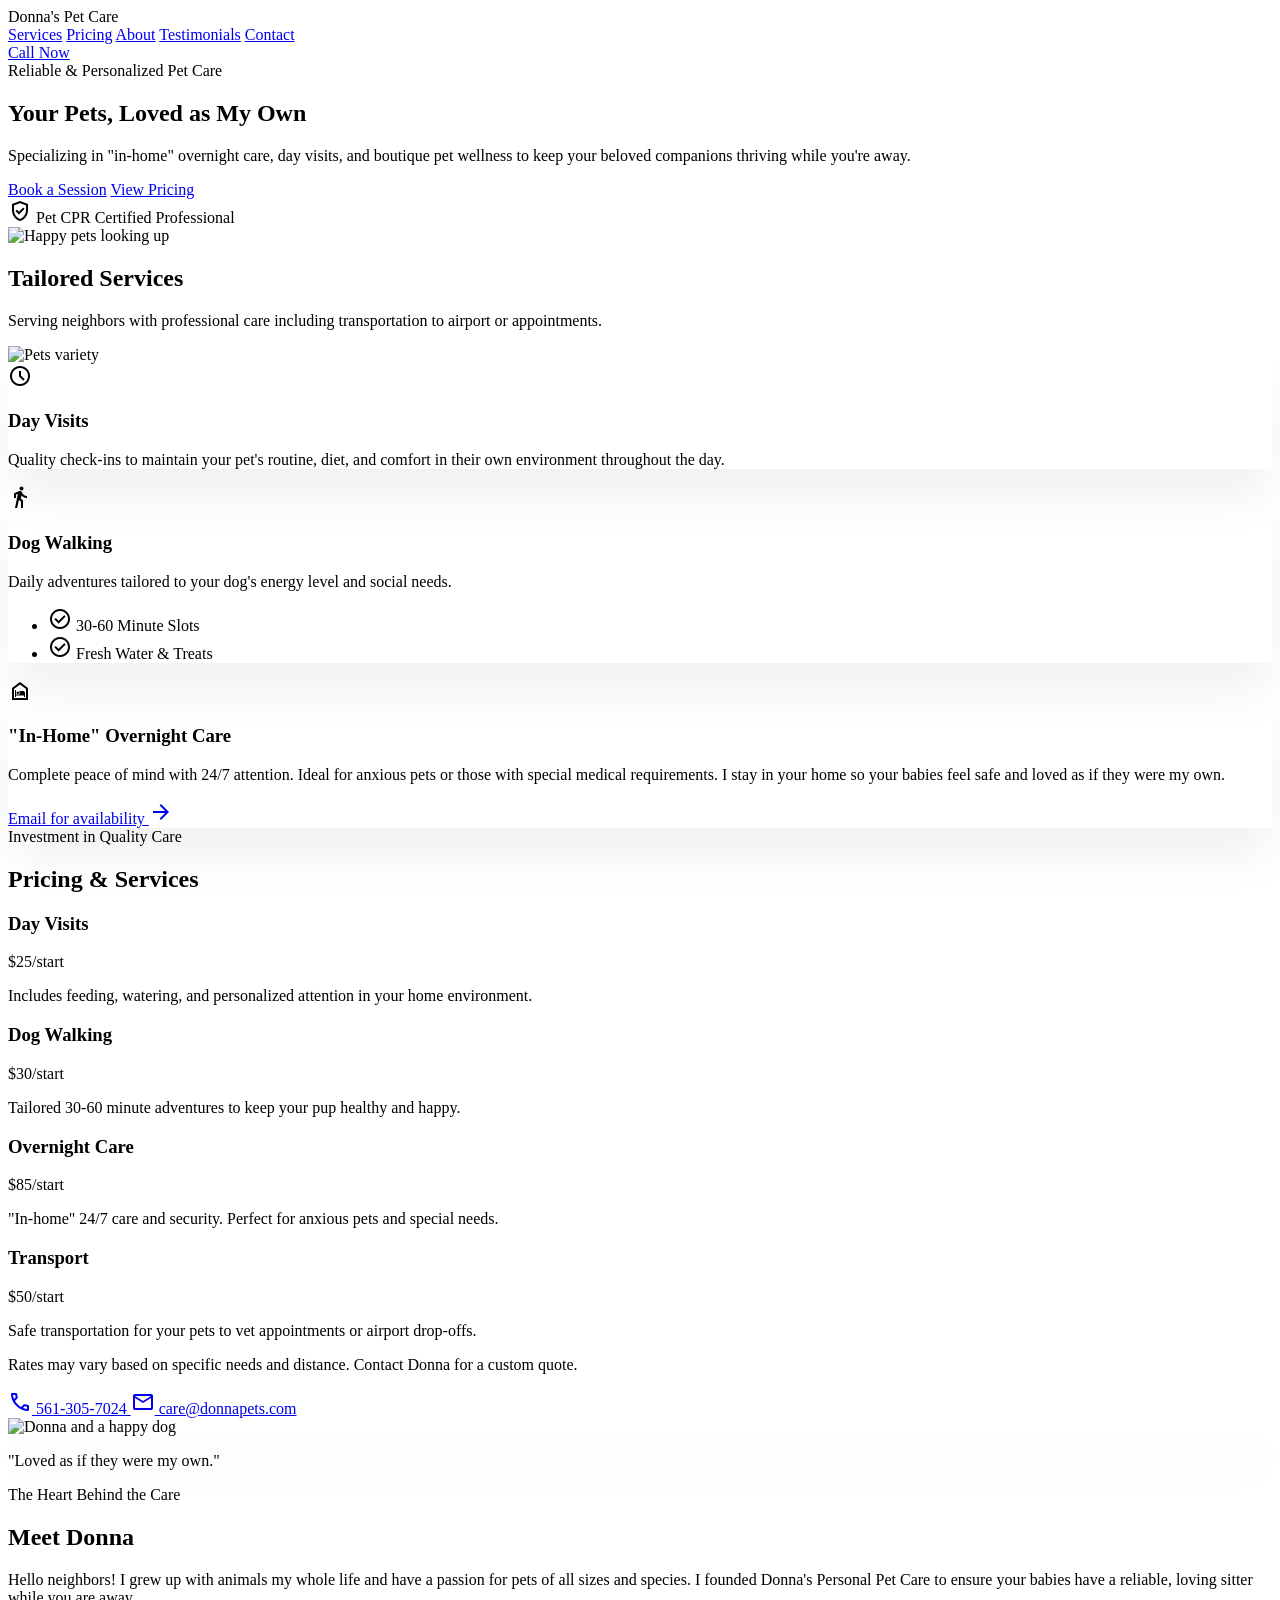
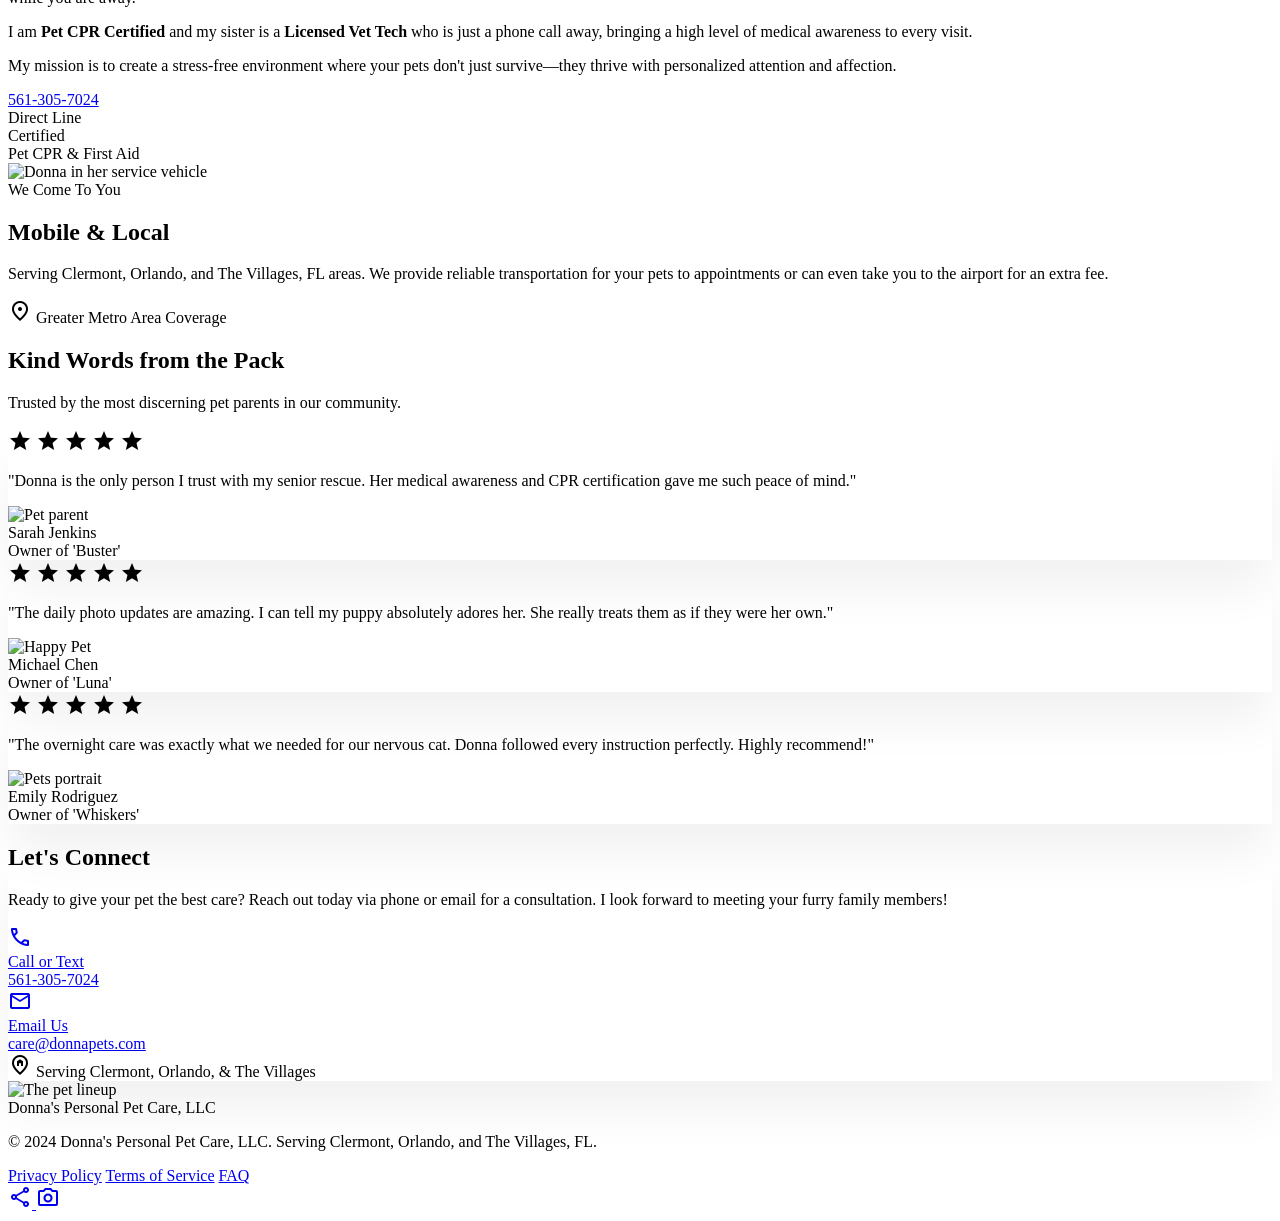
==== code.html @ 166c50f5 "initial stitch design raw export" ====
<!DOCTYPE html>

<html class="scroll-smooth" lang="en"><head>
<meta charset="utf-8"/>
<meta content="width=device-width, initial-scale=1.0" name="viewport"/>
<title>Donna's Pet Care | Professional &amp; Loving Care</title>
<script src="https://cdn.tailwindcss.com?plugins=forms,container-queries"></script>
<link href="https://fonts.googleapis.com/css2?family=Noto+Serif:ital,wght@0,400;0,700;1,400&amp;family=Plus+Jakarta+Sans:wght@300;400;500;600;700&amp;display=swap" rel="stylesheet"/>
<link href="https://fonts.googleapis.com/css2?family=Material+Symbols+Outlined:wght,FILL@100..700,0..1&amp;display=swap" rel="stylesheet"/>
<script id="tailwind-config">
        tailwind.config = {
          darkMode: "class",
          theme: {
            extend: {
              colors: {
                "secondary": "#6e5a4e",
                "primary-fixed-dim": "#bace95",
                "secondary-fixed": "#f9ddce",
                "background": "#fff8f5",
                "inverse-surface": "#3d2d23",
                "surface-container-low": "#fff1ea",
                "tertiary-fixed": "#e3e5c3",
                "error": "#ba1a1a",
                "on-error": "#ffffff",
                "surface-container-high": "#ffe3d3",
                "on-primary": "#ffffff",
                "outline": "#75786c",
                "on-secondary-fixed": "#27180f",
                "outline-variant": "#c6c8ba",
                "error-container": "#ffdad6",
                "secondary-fixed-dim": "#dcc1b2",
                "primary": "#303f15",
                "surface-tint": "#536436",
                "surface-container": "#ffeade",
                "on-tertiary": "#ffffff",
                "on-surface-variant": "#45483d",
                "surface-container-lowest": "#ffffff",
                "tertiary": "#393c24",
                "secondary-container": "#f9ddce",
                "on-tertiary-fixed-variant": "#464930",
                "primary-fixed": "#d5eaaf",
                "on-tertiary-fixed": "#1a1d08",
                "on-background": "#27180f",
                "surface-variant": "#f9ddce",
                "inverse-primary": "#bace95",
                "on-primary-fixed-variant": "#3c4c20",
                "surface-dim": "#f0d5c5",
                "on-surface": "#27180f",
                "surface-container-highest": "#f9ddce",
                "on-secondary-fixed-variant": "#554338",
                "tertiary-fixed-dim": "#c7c9a8",
                "on-secondary-container": "#756054",
                "on-secondary": "#ffffff",
                "primary-container": "#46572a",
                "tertiary-container": "#505339",
                "on-primary-container": "#b8cc94",
                "on-error-container": "#93000a",
                "inverse-on-surface": "#ffede4",
                "on-primary-fixed": "#121f00",
                "surface": "#fff8f5",
                "on-tertiary-container": "#c4c7a6",
                "surface-bright": "#fff8f5",
                "sage-warm": "#d4dbc5",
                "sanctuary": "#fff1ea"
              },
              fontFamily: {
                "headline": ["Noto Serif", "serif"],
                "body": ["Plus Jakarta Sans", "sans-serif"],
                "label": ["Plus Jakarta Sans", "sans-serif"]
              },
              borderRadius: {"DEFAULT": "0.25rem", "lg": "0.5rem", "xl": "0.75rem", "full": "9999px"},
            },
          },
        }
    </script>
<style>
        .material-symbols-outlined {
            font-variation-settings: 'FILL' 0, 'wght' 400, 'GRAD' 0, 'opsz' 24;
        }
        .editorial-shadow {
            box-shadow: 0 32px 48px -4px rgba(39, 24, 15, 0.06);
        }
    </style>
</head>
<body class="bg-background text-on-surface font-body selection:bg-primary-fixed selection:text-on-primary-fixed">
<!-- TopAppBar -->
<header class="bg-white/80 dark:bg-stone-900/80 backdrop-blur-md fixed top-0 w-full z-50 border-b border-surface-container">
<nav class="flex justify-between items-center px-8 py-4 max-w-7xl mx-auto">
<div class="font-serif italic text-2xl text-emerald-900 dark:text-emerald-50">Donna's Pet Care</div>
<!-- Desktop Navigation -->
<div class="hidden md:flex items-center gap-8 font-serif text-lg tracking-tight">
<a class="text-stone-600 dark:text-stone-400 hover:text-emerald-900 transition-colors duration-300" href="#services">Services</a>
<a class="text-stone-600 dark:text-stone-400 hover:text-emerald-900 transition-colors duration-300" href="#pricing">Pricing</a>
<a class="text-stone-600 dark:text-stone-400 hover:text-emerald-900 transition-colors duration-300" href="#about">About</a>
<a class="text-stone-600 dark:text-stone-400 hover:text-emerald-900 transition-colors duration-300" href="#testimonials">Testimonials</a>
<a class="text-stone-600 dark:text-stone-400 hover:text-emerald-900 transition-colors duration-300" href="#contact">Contact</a>
</div>
<a class="bg-primary text-on-primary px-6 py-2 rounded-full font-medium ease-in-out scale-100 active:scale-95 transition-all" href="tel:5613057024">
                Call Now
            </a>
</nav>
</header>
<main>
<!-- Hero Section -->
<section class="relative min-h-[95vh] flex flex-col items-center justify-start overflow-hidden bg-sanctuary">
<!-- Text Content Area - Positioned Significantly Higher -->
<div class="relative z-10 max-w-7xl mx-auto px-8 w-full flex flex-col items-center pt-32 md:pt-40">
<div class="max-w-3xl bg-white/40 backdrop-blur-md p-8 md:p-12 rounded-3xl border border-white/30 shadow-sm text-center">
<span class="inline-block label-md font-bold tracking-[0.2em] mb-4 uppercase text-primary">Reliable &amp; Personalized Pet Care</span>
<h1 class="font-headline text-6xl md:text-7xl leading-tight mb-8 text-stone-900">Your Pets, Loved as My Own</h1>
<p class="text-xl md:text-2xl font-light mb-10 leading-relaxed max-w-xl mx-auto text-stone-800">
                        Specializing in "in-home" overnight care, day visits, and boutique pet wellness to keep your beloved companions thriving while you're away.
                    </p>
<div class="flex flex-col sm:flex-row gap-4 justify-center">
<a class="bg-primary text-on-primary px-8 py-4 rounded-full text-center text-lg font-semibold hover:shadow-lg transition-all" href="tel:5613057024">Book a Session</a>
<a class="border border-primary/20 bg-white/60 backdrop-blur-sm text-stone-800 px-8 py-4 rounded-full text-center text-lg font-semibold hover:bg-white transition-all" href="#pricing">View Pricing</a>
</div>
<div class="mt-12 flex items-center justify-center gap-2 text-primary font-semibold">
<span class="material-symbols-outlined" data-icon="verified_user">verified_user</span>
<span class="tracking-wide">Pet CPR Certified Professional</span>
</div>
</div>
</div>
<!-- Hero Pets Image - Background blend fixed -->
<div class="absolute bottom-0 left-0 right-0 h-1/3 md:h-2/5 z-0 pointer-events-none flex items-end justify-center">
<img alt="Happy pets looking up" class="w-full h-full object-contain object-bottom" src="https://lh3.googleusercontent.com/aida/[base64]" style="mix-blend-mode: multiply;"/>
</div>
</section>
<!-- Services Section: Bento Grid -->
<section class="py-24 px-8 max-w-7xl mx-auto" id="services">
<div class="mb-16 text-center md:text-left flex flex-col md:flex-row md:items-end justify-between gap-4">
<div>
<h2 class="font-headline text-5xl text-primary mb-4 italic">Tailored Services</h2>
<div class="h-1 w-24 bg-secondary-container"></div>
</div>
<p class="text-on-surface-variant max-w-md text-lg">Serving neighbors with professional care including transportation to airport or appointments.</p>
</div>
<div class="grid grid-cols-1 md:grid-cols-12 gap-6">
<!-- Day Visits -->
<div class="md:col-span-8 group relative overflow-hidden rounded-xl bg-surface-container-highest p-8 editorial-shadow min-h-[400px] flex flex-col justify-end">
<div class="absolute inset-0 opacity-20 group-hover:opacity-40 transition-opacity">
<img alt="Pets variety" class="w-full h-full object-cover" src="https://lh3.googleusercontent.com/aida/[base64]"/>
</div>
<div class="relative z-10">
<span class="material-symbols-outlined text-4xl text-primary mb-4" data-icon="schedule">schedule</span>
<h3 class="font-headline text-3xl mb-2 text-on-surface">Day Visits</h3>
<p class="text-on-surface-variant max-w-md">Quality check-ins to maintain your pet's routine, diet, and comfort in their own environment throughout the day.</p>
</div>
</div>
<!-- Dog Walking -->
<div class="md:col-span-4 bg-primary text-on-primary p-8 rounded-xl editorial-shadow flex flex-col justify-between">
<div>
<span class="material-symbols-outlined text-4xl mb-6" data-icon="directions_walk">directions_walk</span>
<h3 class="font-headline text-3xl mb-4">Dog Walking</h3>
<p class="text-primary-fixed-dim leading-relaxed">Daily adventures tailored to your dog's energy level and social needs.</p>
</div>
<div class="pt-8">
<ul class="space-y-3 text-sm font-medium tracking-wide">
<li class="flex items-center gap-2"><span class="material-symbols-outlined text-sm" data-icon="check_circle">check_circle</span> 30-60 Minute Slots</li>
<li class="flex items-center gap-2"><span class="material-symbols-outlined text-sm" data-icon="check_circle">check_circle</span> Fresh Water &amp; Treats</li>
</ul>
</div>
</div>
<!-- Overnight Care -->
<div class="md:col-span-12 group relative overflow-hidden rounded-xl bg-secondary-container editorial-shadow flex flex-col md:flex-row">
<div class="p-12 flex flex-col justify-center">
<span class="material-symbols-outlined text-5xl text-secondary mb-6" data-icon="night_shelter">night_shelter</span>
<h3 class="font-headline text-4xl mb-4 text-on-secondary-container">"In-Home" Overnight Care</h3>
<p class="text-on-secondary-fixed-variant text-lg leading-relaxed mb-8">
                            Complete peace of mind with 24/7 attention. Ideal for anxious pets or those with special medical requirements. I stay in your home so your babies feel safe and loved as if they were my own.
                        </p>
<a class="w-fit text-primary font-bold flex items-center gap-2 hover:gap-4 transition-all" href="mailto:care@donnapets.com">
                            Email for availability <span class="material-symbols-outlined">arrow_forward</span>
</a>
</div>
</div>
</div>
</section>
<!-- Pricing Section -->
<section class="py-24 bg-white" id="pricing">
<div class="max-w-7xl mx-auto px-8">
<div class="text-center mb-16">
<span class="label-md text-primary font-bold tracking-[0.2em] mb-4 block uppercase">Investment in Quality Care</span>
<h2 class="font-headline text-5xl text-on-surface mb-4">Pricing &amp; Services</h2>
<div class="h-1 w-24 bg-secondary-container mx-auto"></div>
</div>
<div class="grid grid-cols-1 sm:grid-cols-2 lg:grid-cols-4 gap-8">
<div class="bg-surface-container-low p-8 rounded-2xl border border-outline-variant/20 hover:border-primary/30 transition-colors flex flex-col">
<h3 class="font-bold text-secondary text-lg mb-2 uppercase tracking-wide">Day Visits</h3>
<div class="text-4xl font-headline text-primary mb-4">$25<span class="text-base font-body text-on-surface-variant font-normal">/start</span></div>
<p class="text-on-surface-variant text-sm flex-grow">Includes feeding, watering, and personalized attention in your home environment.</p>
</div>
<div class="bg-primary text-on-primary p-8 rounded-2xl border border-primary/20 shadow-xl flex flex-col transform hover:-translate-y-1 transition-transform">
<h3 class="font-bold text-primary-fixed-dim text-lg mb-2 uppercase tracking-wide">Dog Walking</h3>
<div class="text-4xl font-headline text-white mb-4">$30<span class="text-base font-body text-primary-fixed-dim font-normal">/start</span></div>
<p class="text-primary-fixed-dim text-sm flex-grow">Tailored 30-60 minute adventures to keep your pup healthy and happy.</p>
</div>
<div class="bg-surface-container-low p-8 rounded-2xl border border-outline-variant/20 hover:border-primary/30 transition-colors flex flex-col">
<h3 class="font-bold text-secondary text-lg mb-2 uppercase tracking-wide">Overnight Care</h3>
<div class="text-4xl font-headline text-primary mb-4">$85<span class="text-base font-body text-on-surface-variant font-normal">/start</span></div>
<p class="text-on-surface-variant text-sm flex-grow">"In-home" 24/7 care and security. Perfect for anxious pets and special needs.</p>
</div>
<div class="bg-surface-container-low p-8 rounded-2xl border border-outline-variant/20 hover:border-primary/30 transition-colors flex flex-col">
<h3 class="font-bold text-secondary text-lg mb-2 uppercase tracking-wide">Transport</h3>
<div class="text-4xl font-headline text-primary mb-4">$50<span class="text-base font-body text-on-surface-variant font-normal">/start</span></div>
<p class="text-on-surface-variant text-sm flex-grow">Safe transportation for your pets to vet appointments or airport drop-offs.</p>
</div>
</div>
<div class="mt-12 text-center">
<p class="text-on-surface-variant italic mb-6">Rates may vary based on specific needs and distance. Contact Donna for a custom quote.</p>
<div class="flex flex-col sm:flex-row justify-center gap-6">
<a class="inline-flex items-center justify-center gap-2 text-primary font-bold text-lg hover:underline underline-offset-4 transition-all" href="tel:5613057024">
<span class="material-symbols-outlined">call</span>
                            561-305-7024
                        </a>
<a class="inline-flex items-center justify-center gap-2 text-primary font-bold text-lg hover:underline underline-offset-4 transition-all" href="mailto:care@donnapets.com">
<span class="material-symbols-outlined">mail</span>
                            care@donnapets.com
                        </a>
</div>
</div>
</div>
</section>
<!-- About Section -->
<section class="py-24 bg-surface-container-low overflow-hidden" id="about">
<div class="max-w-7xl mx-auto px-8">
<div class="flex flex-col md:flex-row items-center gap-16">
<div class="w-full md:w-1/2 relative">
<div class="aspect-[4/5] rounded-2xl overflow-hidden editorial-shadow relative z-10">
<img alt="Donna and a happy dog" class="w-full h-full object-cover" src="https://lh3.googleusercontent.com/aida/[base64]"/>
</div>
<div class="absolute -bottom-8 -left-8 w-64 h-64 bg-primary/10 rounded-full blur-3xl -z-10"></div>
<div class="absolute top-12 -right-12 p-6 bg-white rounded-xl shadow-xl z-20 max-w-[200px]">
<p class="font-headline italic text-primary text-lg">"Loved as if they were my own."</p>
</div>
</div>
<div class="w-full md:w-1/2">
<span class="label-md text-secondary font-bold tracking-[0.2em] mb-4 block uppercase">The Heart Behind the Care</span>
<h2 class="font-headline text-5xl text-on-surface mb-8">Meet Donna</h2>
<div class="space-y-6 text-lg text-on-surface-variant leading-relaxed">
<p>Hello neighbors! I grew up with animals my whole life and have a passion for pets of all sizes and species. I founded Donna's Personal Pet Care to ensure your babies have a reliable, loving sitter while you are away.</p>
<p>I am <strong>Pet CPR Certified</strong> and my sister is a <strong>Licensed Vet Tech</strong> who is just a phone call away, bringing a high level of medical awareness to every visit.</p>
<p>My mission is to create a stress-free environment where your pets don't just survive—they thrive with personalized attention and affection.</p>
</div>
<div class="mt-10 flex items-center gap-6">
<div class="text-center">
<a class="text-3xl font-headline text-primary hover:opacity-80 transition-opacity" href="tel:5613057024">561-305-7024</a>
<div class="text-xs uppercase tracking-widest text-secondary font-bold mt-1">Direct Line</div>
</div>
<div class="w-px h-12 bg-outline-variant/30"></div>
<div class="text-center">
<div class="text-3xl font-headline text-primary">Certified</div>
<div class="text-xs uppercase tracking-widest text-secondary font-bold mt-1">Pet CPR &amp; First Aid</div>
</div>
</div>
</div>
</div>
</div>
</section>
<!-- Service Area Section -->
<section class="py-24 bg-white overflow-hidden">
<div class="max-w-7xl mx-auto px-8">
<div class="bg-surface-container-highest rounded-3xl overflow-hidden flex flex-col md:flex-row-reverse items-center">
<div class="md:w-1/2 h-[400px] w-full">
<img alt="Donna in her service vehicle" class="w-full h-full object-cover" src="https://lh3.googleusercontent.com/aida/[base64]"/>
</div>
<div class="md:w-1/2 p-12">
<span class="label-md text-primary font-bold tracking-[0.2em] mb-4 block uppercase">We Come To You</span>
<h2 class="font-headline text-4xl text-on-surface mb-6">Mobile &amp; Local</h2>
<p class="text-on-surface-variant text-lg leading-relaxed mb-6">
                            Serving Clermont, Orlando, and The Villages, FL areas. We provide reliable transportation for your pets to appointments or can even take you to the airport for an extra fee.
                        </p>
<div class="flex items-center gap-3 text-primary font-bold">
<span class="material-symbols-outlined" data-icon="location_on">location_on</span>
<span>Greater Metro Area Coverage</span>
</div>
</div>
</div>
</div>
</section>
<!-- Testimonials Section -->
<section class="py-24 px-8 max-w-7xl mx-auto" id="testimonials">
<div class="text-center mb-16">
<h2 class="font-headline text-5xl text-on-surface mb-4">Kind Words from the Pack</h2>
<p class="text-on-surface-variant max-w-xl mx-auto">Trusted by the most discerning pet parents in our community.</p>
</div>
<div class="grid grid-cols-1 md:grid-cols-3 gap-8">
<!-- Testimonial 1 -->
<div class="bg-surface-container-highest p-8 rounded-xl editorial-shadow border border-outline-variant/10">
<div class="flex text-primary mb-6">
<span class="material-symbols-outlined" style="font-variation-settings: 'FILL' 1;">star</span>
<span class="material-symbols-outlined" style="font-variation-settings: 'FILL' 1;">star</span>
<span class="material-symbols-outlined" style="font-variation-settings: 'FILL' 1;">star</span>
<span class="material-symbols-outlined" style="font-variation-settings: 'FILL' 1;">star</span>
<span class="material-symbols-outlined" style="font-variation-settings: 'FILL' 1;">star</span>
</div>
<p class="text-lg italic text-on-surface mb-8 leading-relaxed">"Donna is the only person I trust with my senior rescue. Her medical awareness and CPR certification gave me such peace of mind."</p>
<div class="flex items-center gap-4">
<div class="w-12 h-12 rounded-full overflow-hidden bg-stone-200">
<img alt="Pet parent" class="w-full h-full object-cover" src="https://lh3.googleusercontent.com/aida/[base64]"/>
</div>
<div>
<div class="font-bold text-on-surface">Sarah Jenkins</div>
<div class="text-sm text-secondary">Owner of 'Buster'</div>
</div>
</div>
</div>
<!-- Testimonial 2 -->
<div class="bg-primary p-8 rounded-xl editorial-shadow">
<div class="flex text-primary-fixed-dim mb-6">
<span class="material-symbols-outlined" style="font-variation-settings: 'FILL' 1;">star</span>
<span class="material-symbols-outlined" style="font-variation-settings: 'FILL' 1;">star</span>
<span class="material-symbols-outlined" style="font-variation-settings: 'FILL' 1;">star</span>
<span class="material-symbols-outlined" style="font-variation-settings: 'FILL' 1;">star</span>
<span class="material-symbols-outlined" style="font-variation-settings: 'FILL' 1;">star</span>
</div>
<p class="text-lg italic text-on-primary mb-8 leading-relaxed">"The daily photo updates are amazing. I can tell my puppy absolutely adores her. She really treats them as if they were her own."</p>
<div class="flex items-center gap-4">
<div class="w-12 h-12 rounded-full overflow-hidden bg-white/20">
<img alt="Happy Pet" class="w-full h-full object-cover" src="https://lh3.googleusercontent.com/aida/[base64]"/>
</div>
<div>
<div class="font-bold text-on-primary">Michael Chen</div>
<div class="text-sm text-primary-fixed-dim">Owner of 'Luna'</div>
</div>
</div>
</div>
<!-- Testimonial 3 -->
<div class="bg-surface-container-highest p-8 rounded-xl editorial-shadow border border-outline-variant/10">
<div class="flex text-primary mb-6">
<span class="material-symbols-outlined" style="font-variation-settings: 'FILL' 1;">star</span>
<span class="material-symbols-outlined" style="font-variation-settings: 'FILL' 1;">star</span>
<span class="material-symbols-outlined" style="font-variation-settings: 'FILL' 1;">star</span>
<span class="material-symbols-outlined" style="font-variation-settings: 'FILL' 1;">star</span>
<span class="material-symbols-outlined" style="font-variation-settings: 'FILL' 1;">star</span>
</div>
<p class="text-lg italic text-on-surface mb-8 leading-relaxed">"The overnight care was exactly what we needed for our nervous cat. Donna followed every instruction perfectly. Highly recommend!"</p>
<div class="flex items-center gap-4">
<div class="w-12 h-12 rounded-full overflow-hidden bg-stone-200">
<img alt="Pets portrait" class="w-full h-full object-cover" src="https://lh3.googleusercontent.com/aida/[base64]"/>
</div>
<div>
<div class="font-bold text-on-surface">Emily Rodriguez</div>
<div class="text-sm text-secondary">Owner of 'Whiskers'</div>
</div>
</div>
</div>
</div>
</section>
<!-- Contact Section -->
<section class="py-24 px-8 bg-surface" id="contact">
<div class="max-w-4xl mx-auto bg-primary rounded-3xl overflow-hidden editorial-shadow text-center p-16">
<h2 class="font-headline text-5xl mb-6 text-white">Let's Connect</h2>
<p class="text-primary-fixed-dim text-xl mb-12 max-w-2xl mx-auto">Ready to give your pet the best care? Reach out today via phone or email for a consultation. I look forward to meeting your furry family members!</p>
<div class="flex flex-col md:flex-row items-center justify-center gap-12">
<a class="group flex flex-col items-center gap-4" href="tel:5613057024">
<div class="w-20 h-20 bg-primary-fixed-dim/20 rounded-full flex items-center justify-center group-hover:scale-110 transition-transform">
<span class="material-symbols-outlined text-4xl text-primary-fixed-dim" data-icon="call">call</span>
</div>
<div>
<div class="font-bold text-white text-lg">Call or Text</div>
<div class="text-primary-fixed-dim text-2xl font-headline">561-305-7024</div>
</div>
</a>
<div class="hidden md:block w-px h-24 bg-white/20"></div>
<a class="group flex flex-col items-center gap-4" href="mailto:care@donnapets.com">
<div class="w-20 h-20 bg-primary-fixed-dim/20 rounded-full flex items-center justify-center group-hover:scale-110 transition-transform">
<span class="material-symbols-outlined text-4xl text-primary-fixed-dim" data-icon="mail">mail</span>
</div>
<div>
<div class="font-bold text-white text-lg">Email Us</div>
<div class="text-primary-fixed-dim text-2xl font-headline">care@donnapets.com</div>
</div>
</a>
</div>
<div class="mt-16 flex items-center justify-center gap-4 text-primary-fixed-dim/60">
<span class="material-symbols-outlined">home_pin</span>
<span class="font-medium tracking-wide">Serving Clermont, Orlando, &amp; The Villages</span>
</div>
</div>
</section>
</main>
<!-- Footer -->
<div class="w-full h-32 md:h-48 overflow-hidden bg-white">
<img alt="The pet lineup" class="w-full h-full object-cover opacity-80" src="https://lh3.googleusercontent.com/aida/[base64]"/>
</div>
<footer class="bg-stone-100 dark:bg-stone-950 w-full py-12 px-8 border-t border-stone-200 dark:border-stone-800">
<div class="flex flex-col md:flex-row justify-between items-center gap-6 max-w-7xl mx-auto">
<div class="text-center md:text-left">
<div class="font-serif text-xl text-emerald-900 dark:text-emerald-50 mb-2">Donna's Personal Pet Care, LLC</div>
<p class="font-sans text-sm tracking-wide text-stone-800 dark:text-stone-200">© 2024 Donna's Personal Pet Care, LLC. Serving Clermont, Orlando, and The Villages, FL.</p>
</div>
<div class="flex gap-8">
<a class="font-sans text-sm tracking-wide text-stone-500 hover:text-stone-800 transition-opacity" href="#">Privacy Policy</a>
<a class="font-sans text-sm tracking-wide text-stone-500 hover:text-stone-800 transition-opacity" href="#">Terms of Service</a>
<a class="font-sans text-sm tracking-wide text-stone-500 hover:text-stone-800 transition-opacity" href="#">FAQ</a>
</div>
<div class="flex gap-4">
<a class="w-10 h-10 rounded-full bg-secondary-container flex items-center justify-center text-secondary hover:opacity-80 transition-opacity" href="#">
<span class="material-symbols-outlined" data-icon="share">share</span>
</a>
<a class="w-10 h-10 rounded-full bg-secondary-container flex items-center justify-center text-secondary hover:opacity-80 transition-opacity" href="#">
<span class="material-symbols-outlined" data-icon="photo_camera">photo_camera</span>
</a>
</div>
</div>
</footer>
</body></html>
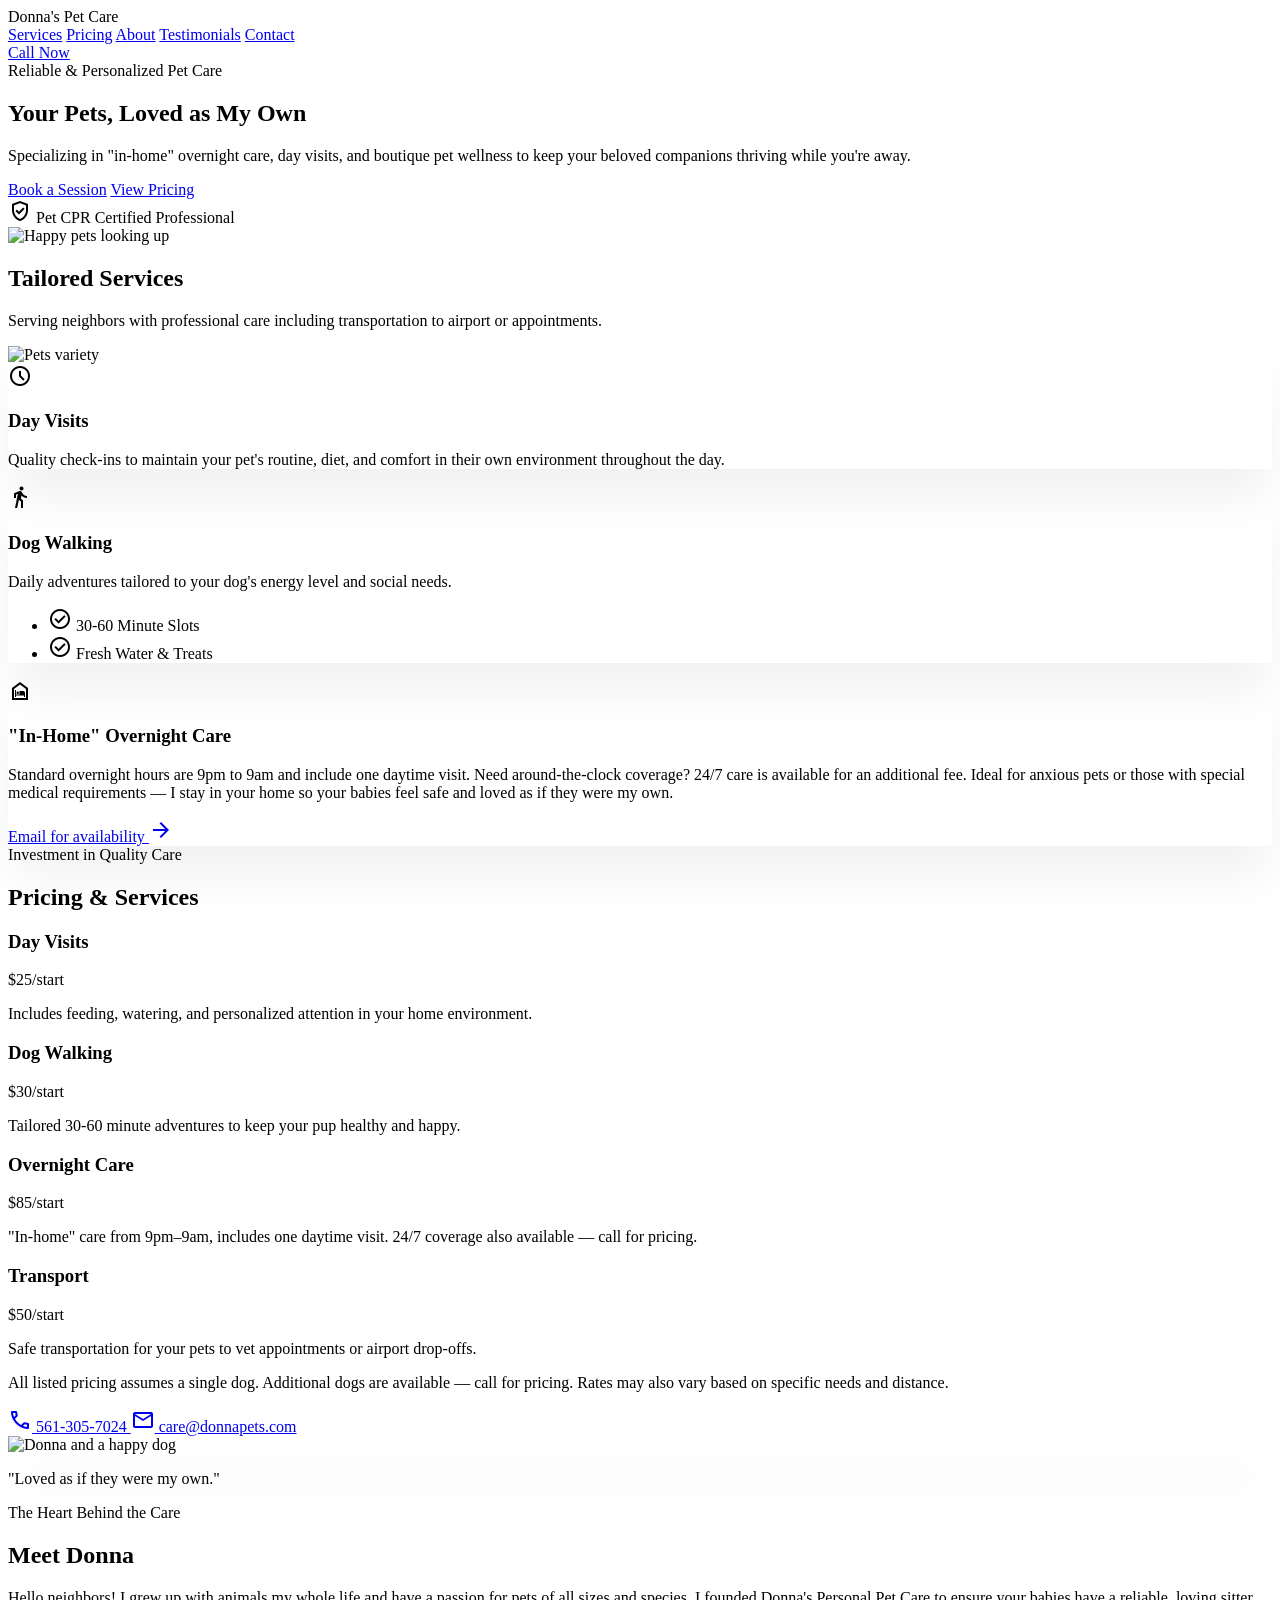
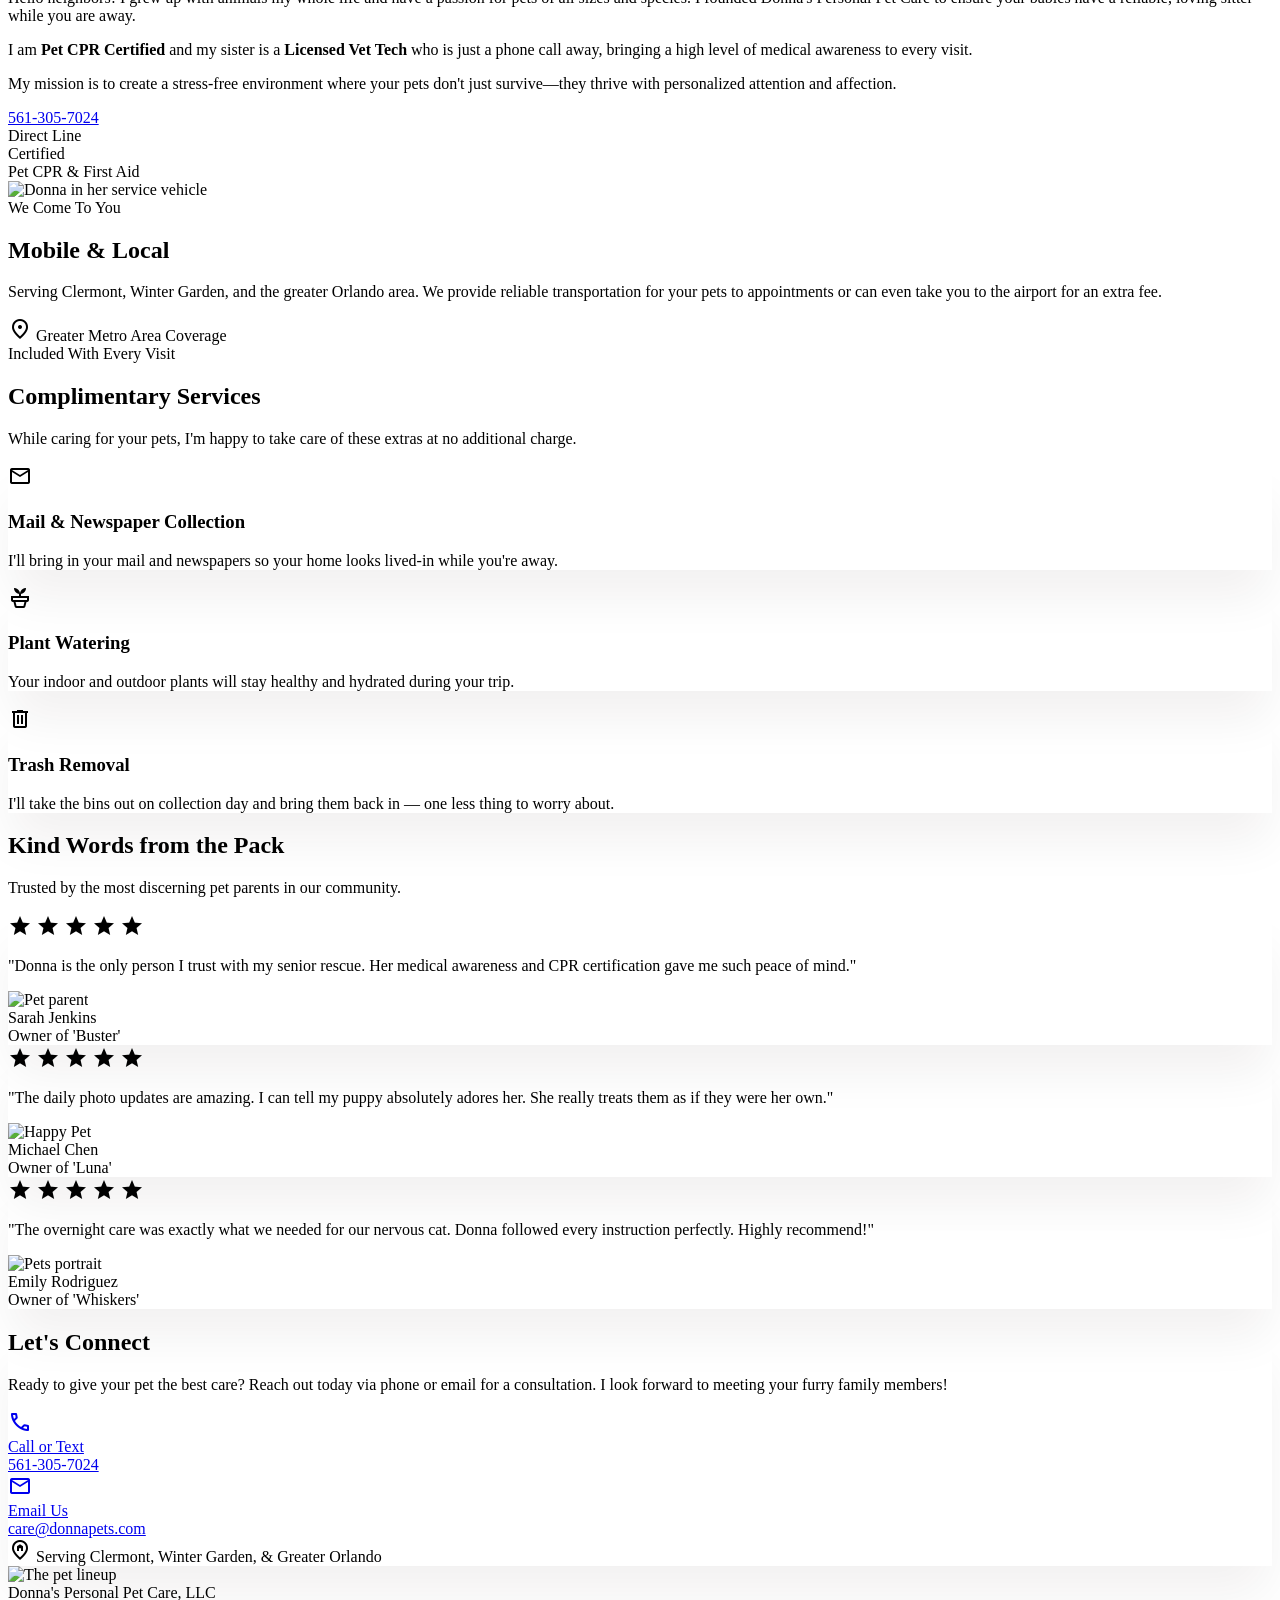
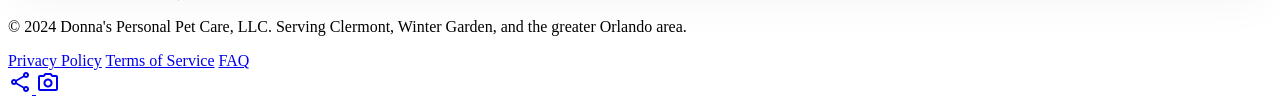
==== commit 09603fe0: "incorporated donna's initial changes requested" ====
--- a/code.html
+++ b/code.html
@@ -167,7 +167,7 @@
 <span class="material-symbols-outlined text-5xl text-secondary mb-6" data-icon="night_shelter">night_shelter</span>
 <h3 class="font-headline text-4xl mb-4 text-on-secondary-container">"In-Home" Overnight Care</h3>
 <p class="text-on-secondary-fixed-variant text-lg leading-relaxed mb-8">
-                            Complete peace of mind with 24/7 attention. Ideal for anxious pets or those with special medical requirements. I stay in your home so your babies feel safe and loved as if they were my own.
+                            Standard overnight hours are 9pm to 9am and include one daytime visit. Need around-the-clock coverage? 24/7 care is available for an additional fee. Ideal for anxious pets or those with special medical requirements — I stay in your home so your babies feel safe and loved as if they were my own.
                         </p>
 <a class="w-fit text-primary font-bold flex items-center gap-2 hover:gap-4 transition-all" href="mailto:care@donnapets.com">
                             Email for availability <span class="material-symbols-outlined">arrow_forward</span>
@@ -198,7 +198,7 @@
 <div class="bg-surface-container-low p-8 rounded-2xl border border-outline-variant/20 hover:border-primary/30 transition-colors flex flex-col">
 <h3 class="font-bold text-secondary text-lg mb-2 uppercase tracking-wide">Overnight Care</h3>
 <div class="text-4xl font-headline text-primary mb-4">$85<span class="text-base font-body text-on-surface-variant font-normal">/start</span></div>
-<p class="text-on-surface-variant text-sm flex-grow">"In-home" 24/7 care and security. Perfect for anxious pets and special needs.</p>
+<p class="text-on-surface-variant text-sm flex-grow">"In-home" care from 9pm–9am, includes one daytime visit. 24/7 coverage also available — call for pricing.</p>
 </div>
 <div class="bg-surface-container-low p-8 rounded-2xl border border-outline-variant/20 hover:border-primary/30 transition-colors flex flex-col">
 <h3 class="font-bold text-secondary text-lg mb-2 uppercase tracking-wide">Transport</h3>
@@ -207,7 +207,7 @@
 </div>
 </div>
 <div class="mt-12 text-center">
-<p class="text-on-surface-variant italic mb-6">Rates may vary based on specific needs and distance. Contact Donna for a custom quote.</p>
+<p class="text-on-surface-variant italic mb-6">All listed pricing assumes a single dog. Additional dogs are available — call for pricing. Rates may also vary based on specific needs and distance.</p>
 <div class="flex flex-col sm:flex-row justify-center gap-6">
 <a class="inline-flex items-center justify-center gap-2 text-primary font-bold text-lg hover:underline underline-offset-4 transition-all" href="tel:5613057024">
 <span class="material-symbols-outlined">call</span>
@@ -268,12 +268,40 @@
 <span class="label-md text-primary font-bold tracking-[0.2em] mb-4 block uppercase">We Come To You</span>
 <h2 class="font-headline text-4xl text-on-surface mb-6">Mobile &amp; Local</h2>
 <p class="text-on-surface-variant text-lg leading-relaxed mb-6">
-                            Serving Clermont, Orlando, and The Villages, FL areas. We provide reliable transportation for your pets to appointments or can even take you to the airport for an extra fee.
+                            Serving Clermont, Winter Garden, and the greater Orlando area. We provide reliable transportation for your pets to appointments or can even take you to the airport for an extra fee.
                         </p>
 <div class="flex items-center gap-3 text-primary font-bold">
 <span class="material-symbols-outlined" data-icon="location_on">location_on</span>
 <span>Greater Metro Area Coverage</span>
 </div>
+</div>
+</div>
+</div>
+</section>
+<!-- Complimentary Services Section -->
+<section class="py-24 bg-surface-container-low" id="complimentary">
+<div class="max-w-7xl mx-auto px-8">
+<div class="text-center mb-16">
+<span class="label-md text-primary font-bold tracking-[0.2em] mb-4 block uppercase">Included With Every Visit</span>
+<h2 class="font-headline text-5xl text-on-surface mb-4">Complimentary Services</h2>
+<div class="h-1 w-24 bg-secondary-container mx-auto"></div>
+<p class="text-on-surface-variant max-w-xl mx-auto mt-6 text-lg">While caring for your pets, I'm happy to take care of these extras at no additional charge.</p>
+</div>
+<div class="grid grid-cols-1 sm:grid-cols-3 gap-8 max-w-4xl mx-auto">
+<div class="bg-white p-8 rounded-2xl border border-outline-variant/20 text-center editorial-shadow">
+<span class="material-symbols-outlined text-4xl text-primary mb-4" data-icon="mail">mail</span>
+<h3 class="font-bold text-on-surface text-lg mb-2">Mail &amp; Newspaper Collection</h3>
+<p class="text-on-surface-variant text-sm">I'll bring in your mail and newspapers so your home looks lived-in while you're away.</p>
+</div>
+<div class="bg-white p-8 rounded-2xl border border-outline-variant/20 text-center editorial-shadow">
+<span class="material-symbols-outlined text-4xl text-primary mb-4" data-icon="potted_plant">potted_plant</span>
+<h3 class="font-bold text-on-surface text-lg mb-2">Plant Watering</h3>
+<p class="text-on-surface-variant text-sm">Your indoor and outdoor plants will stay healthy and hydrated during your trip.</p>
+</div>
+<div class="bg-white p-8 rounded-2xl border border-outline-variant/20 text-center editorial-shadow">
+<span class="material-symbols-outlined text-4xl text-primary mb-4" data-icon="delete">delete</span>
+<h3 class="font-bold text-on-surface text-lg mb-2">Trash Removal</h3>
+<p class="text-on-surface-variant text-sm">I'll take the bins out on collection day and bring them back in — one less thing to worry about.</p>
 </div>
 </div>
 </div>
@@ -375,7 +403,7 @@
 </div>
 <div class="mt-16 flex items-center justify-center gap-4 text-primary-fixed-dim/60">
 <span class="material-symbols-outlined">home_pin</span>
-<span class="font-medium tracking-wide">Serving Clermont, Orlando, &amp; The Villages</span>
+<span class="font-medium tracking-wide">Serving Clermont, Winter Garden, &amp; Greater Orlando</span>
 </div>
 </div>
 </section>
@@ -388,7 +416,7 @@
 <div class="flex flex-col md:flex-row justify-between items-center gap-6 max-w-7xl mx-auto">
 <div class="text-center md:text-left">
 <div class="font-serif text-xl text-emerald-900 dark:text-emerald-50 mb-2">Donna's Personal Pet Care, LLC</div>
-<p class="font-sans text-sm tracking-wide text-stone-800 dark:text-stone-200">© 2024 Donna's Personal Pet Care, LLC. Serving Clermont, Orlando, and The Villages, FL.</p>
+<p class="font-sans text-sm tracking-wide text-stone-800 dark:text-stone-200">© 2024 Donna's Personal Pet Care, LLC. Serving Clermont, Winter Garden, and the greater Orlando area.</p>
 </div>
 <div class="flex gap-8">
 <a class="font-sans text-sm tracking-wide text-stone-500 hover:text-stone-800 transition-opacity" href="#">Privacy Policy</a>
